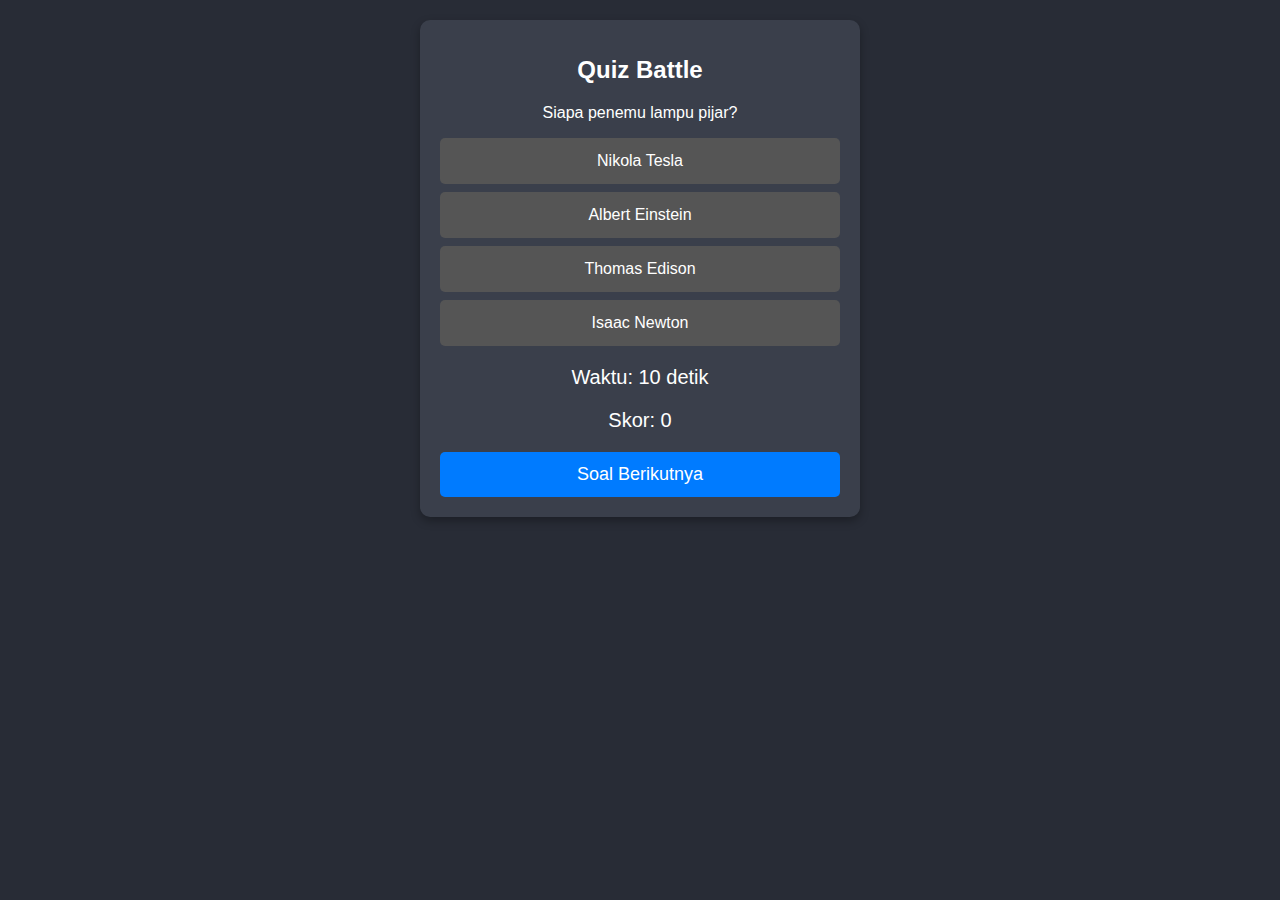
==== index.html @ db0b5d52 "first commit" ====
<!DOCTYPE html>
<html lang="id">
<head>
    <meta charset="UTF-8">
    <meta name="viewport" content="width=device-width, initial-scale=1.0">
    <title>Quiz Battle</title>
    <link rel="stylesheet" href="styles.css">
</head>
<body>
    <div class="quiz-container">
        <h1>Quiz Battle</h1>
        <div id="question-container">
            <p id="question-text"></p>
            <div id="options"></div>
        </div>
        <p id="timer">Waktu: <span id="time-left">10</span> detik</p>
        <p id="score">Skor: <span id="score-value">0</span></p>
        <button id="next-btn">Soal Berikutnya</button>
    </div>
    <script src="script.js"></script>
</body>
</html>
---- styles.css ----
body {
    font-family: Arial, sans-serif;
    background-color: #282c36;
    color: white;
    text-align: center;
    padding: 20px;
    margin: 0;
}

.quiz-container {
    max-width: 90%; /* Menggunakan persentase agar fleksibel */
    width: 400px;
    margin: auto;
    background-color: #3a3f4b;
    padding: 20px;
    border-radius: 10px;
    box-shadow: 0 4px 10px rgba(0, 0, 0, 0.3);
}

h1 {
    font-size: 24px;
    margin-bottom: 20px;
}

#question-container {
    margin-bottom: 20px;
}

button {
    display: block;
    width: 100%;
    padding: 12px;
    margin-top: 10px;
    background-color: #007bff;
    border: none;
    color: white;
    font-size: 18px;
    cursor: pointer;
    border-radius: 5px;
    transition: 0.3s;
}

button:hover {
    background-color: #0056b3;
}

.option {
    display: block;
    background-color: #555;
    padding: 14px;
    margin: 8px 0;
    border-radius: 5px;
    cursor: pointer;
    font-size: 16px;
}

.option:hover {
    background-color: #777;
}

.correct {
    background-color: green !important;
}

.wrong {
    background-color: red !important;
}

#timer, #score {
    font-size: 20px;
    margin-top: 10px;
}

/* 🔹 Tambahan untuk layar kecil (HP) */
@media (max-width: 480px) {
    h1 {
        font-size: 22px;
    }
    
    button {
        font-size: 16px;
        padding: 10px;
    }

    .option {
        font-size: 14px;
        padding: 12px;
    }

    #timer, #score {
        font-size: 18px;
    }
}
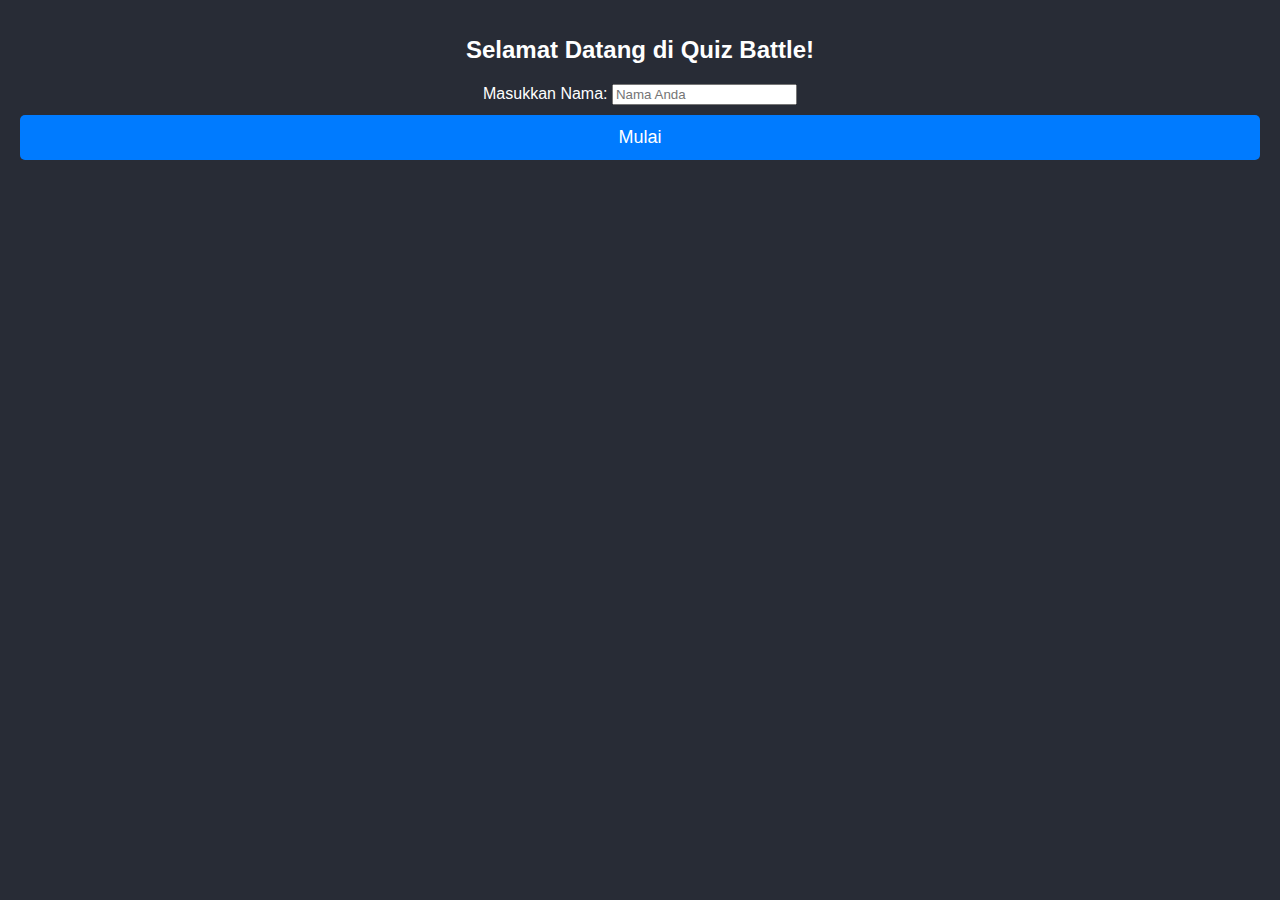
==== commit d1b311ea: "Memperbaiki halaman login sebagai index.html" ====
--- a/index.html
+++ b/index.html
@@ -3,21 +3,18 @@
 <head>
     <meta charset="UTF-8">
     <meta name="viewport" content="width=device-width, initial-scale=1.0">
-    <title>Quiz Battle</title>
+    <title>Login - Quiz Battle</title>
     <link rel="stylesheet" href="styles.css">
 </head>
 <body>
-    <div class="quiz-container">
-        <h1>Quiz Battle</h1>
-        <div id="question-container">
-            <p id="question-text"></p>
-            <div id="options"></div>
-        </div>
-        <p id="timer">Waktu: <span id="time-left">10</span> detik</p>
-        <p id="score">Skor: <span id="score-value">0</span></p>
-        <button id="next-btn">Soal Berikutnya</button>
+
+    <div id="start-screen">
+        <h1>Selamat Datang di Quiz Battle!</h1>
+        <label for="player-name">Masukkan Nama:</label>
+        <input type="text" id="player-name" placeholder="Nama Anda">
+        <button id="start-btn">Mulai</button>
     </div>
-    <script src="script.js"></script>
+
+    <script src="login.js"></script>
 </body>
 </html>
-
